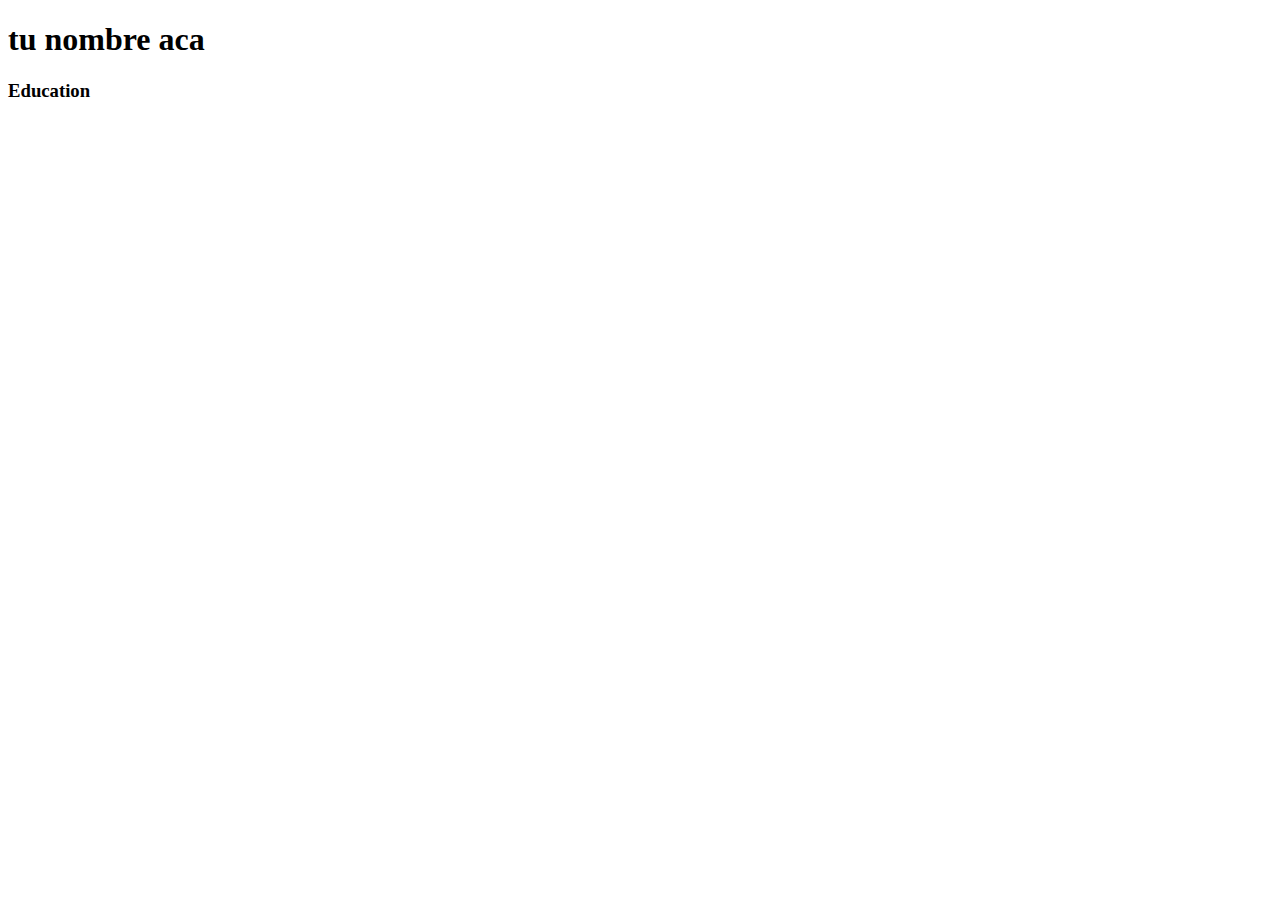
==== index.html @ c0e2174e "cambios realizados  al index" ====
<!DOCTYPE html>
<html lang="es">
<head>
    <meta charset="UTF-8">
    <meta name="viewport" content="width=device-width, initial-scale=1.0">
    <title>Document</title>
</head>
<body>
    <nav>
    </nav>
    <h1>tu nombre aca</h1>
    <section>
        <h3>Education</h3>
    </section>
    <footer>
        <p></p>
    </footer>
</html>
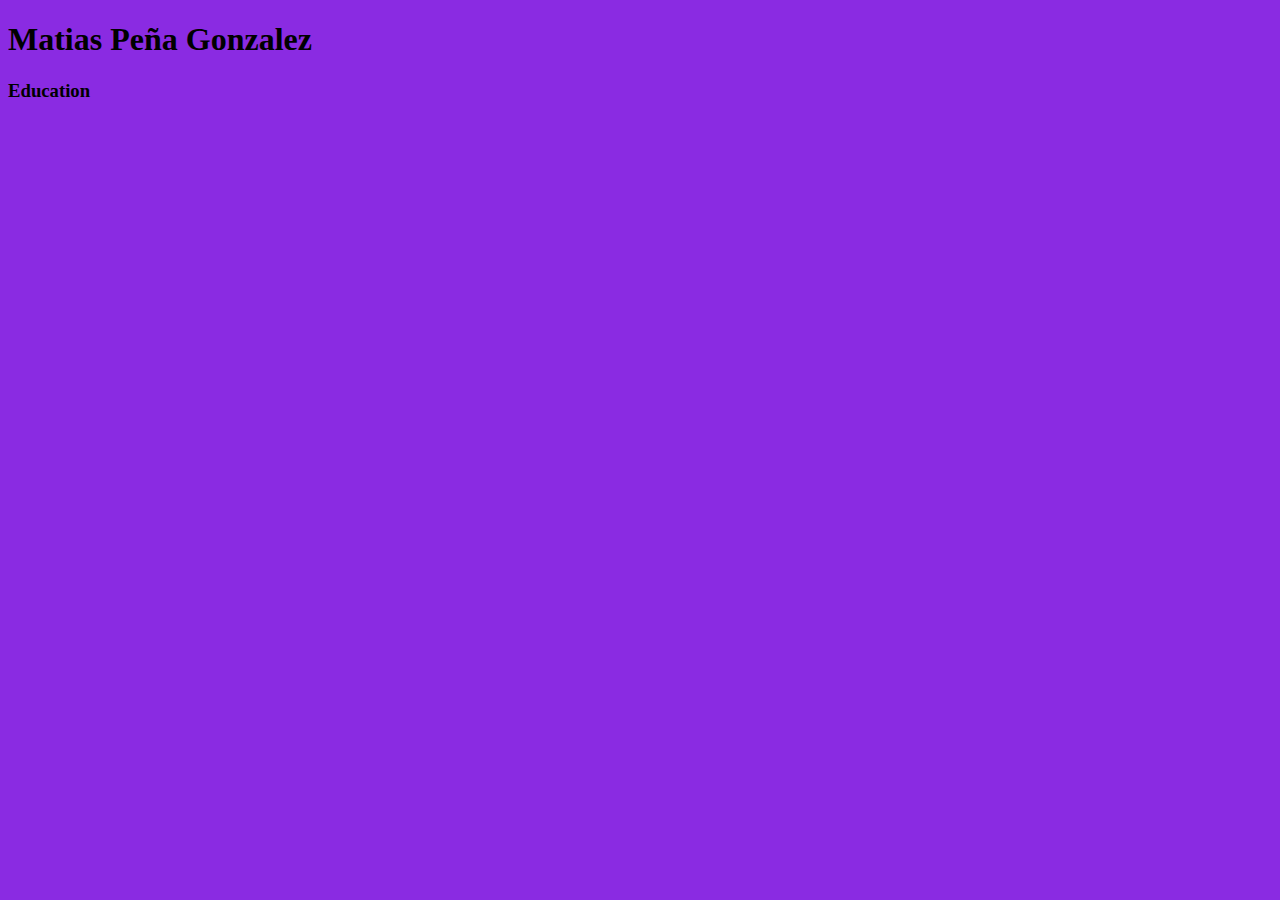
==== commit 7f14e62b: "Merge pull request #3 from matpenag/CambiosPorMatiasPeña" ====
--- a/index.html
+++ b/index.html
@@ -4,11 +4,12 @@
     <meta charset="UTF-8">
     <meta name="viewport" content="width=device-width, initial-scale=1.0">
     <title>Document</title>
+    <link rel="stylesheet" type="text/css" href="./Assets/css/style.css">
 </head>
 <body>
     <nav>
     </nav>
-    <h1>tu nombre aca</h1>
+    <h1>Matias Peña Gonzalez </h1>
     <section>
         <h3>Education</h3>
     </section>
--- a/Assets/css/style.css
+++ b/Assets/css/style.css
@@ -0,0 +1,3 @@
+body {
+  background-color: blueviolet;
+}
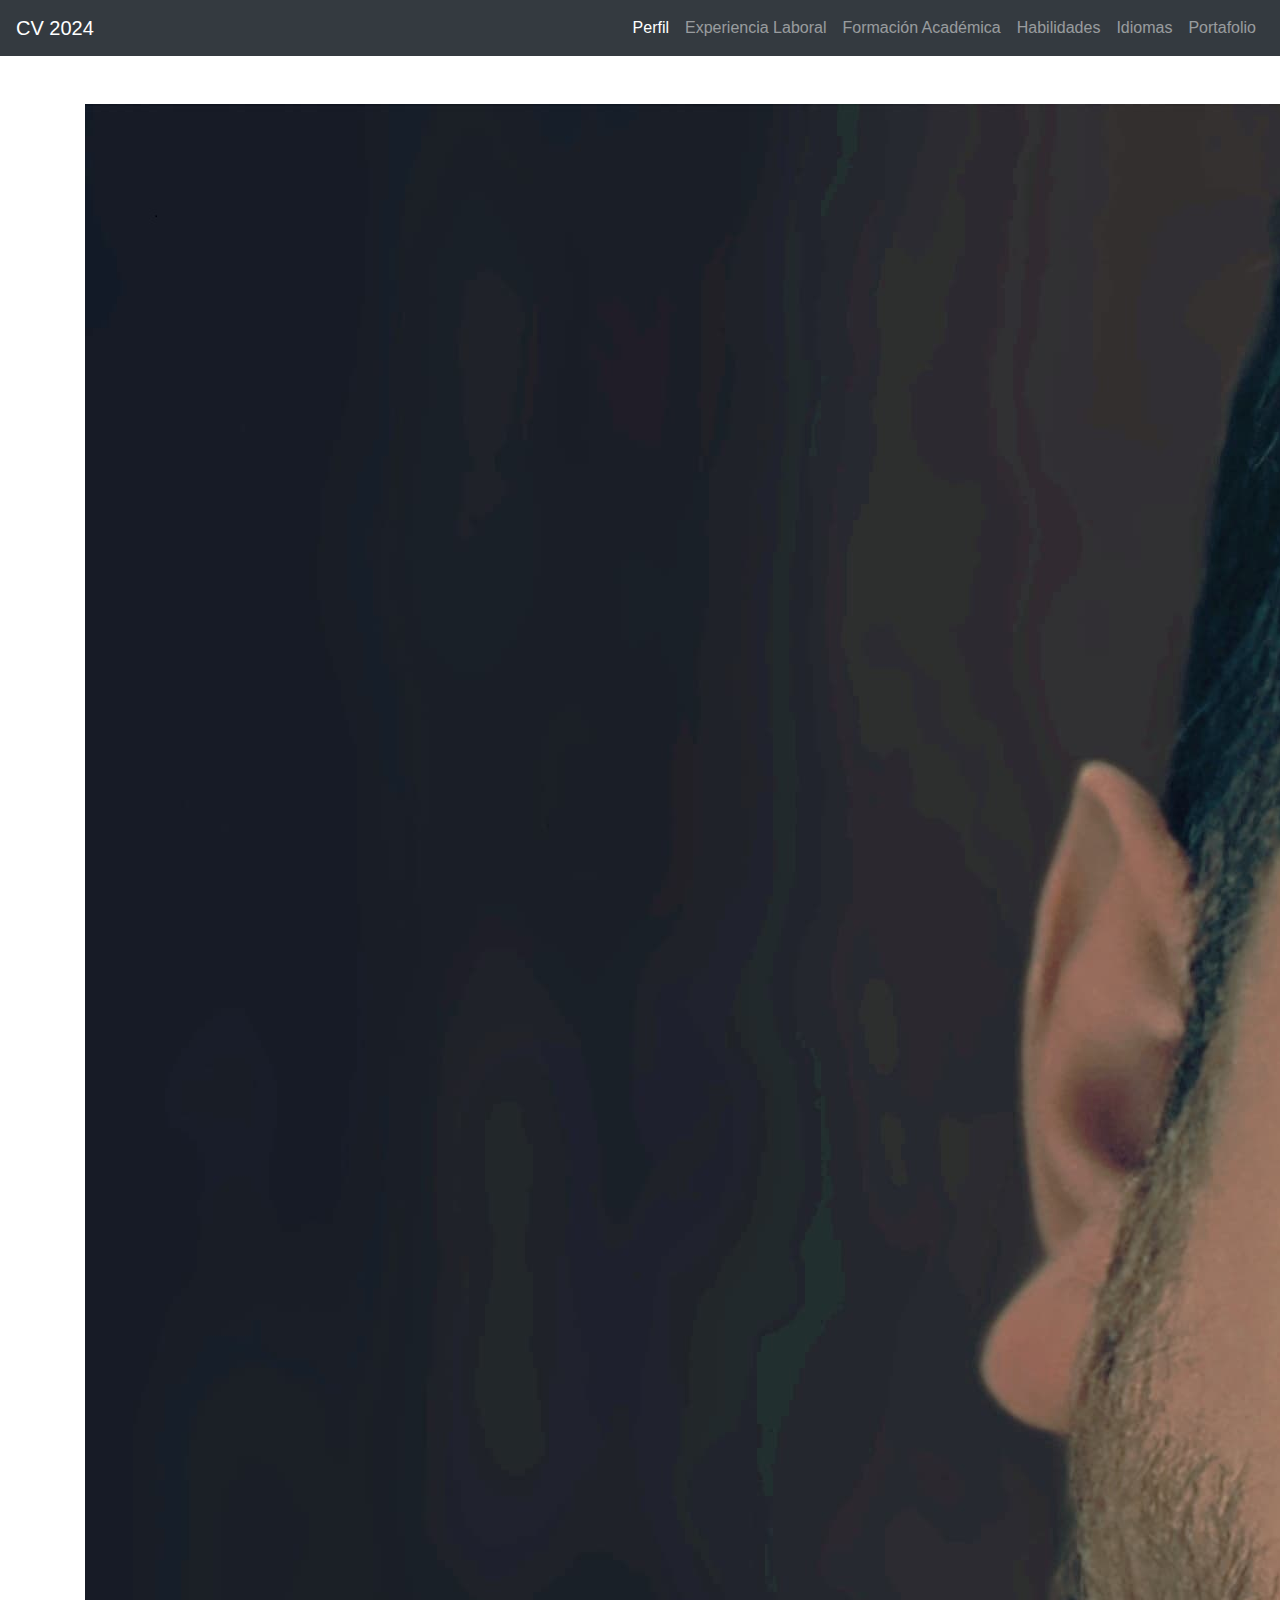
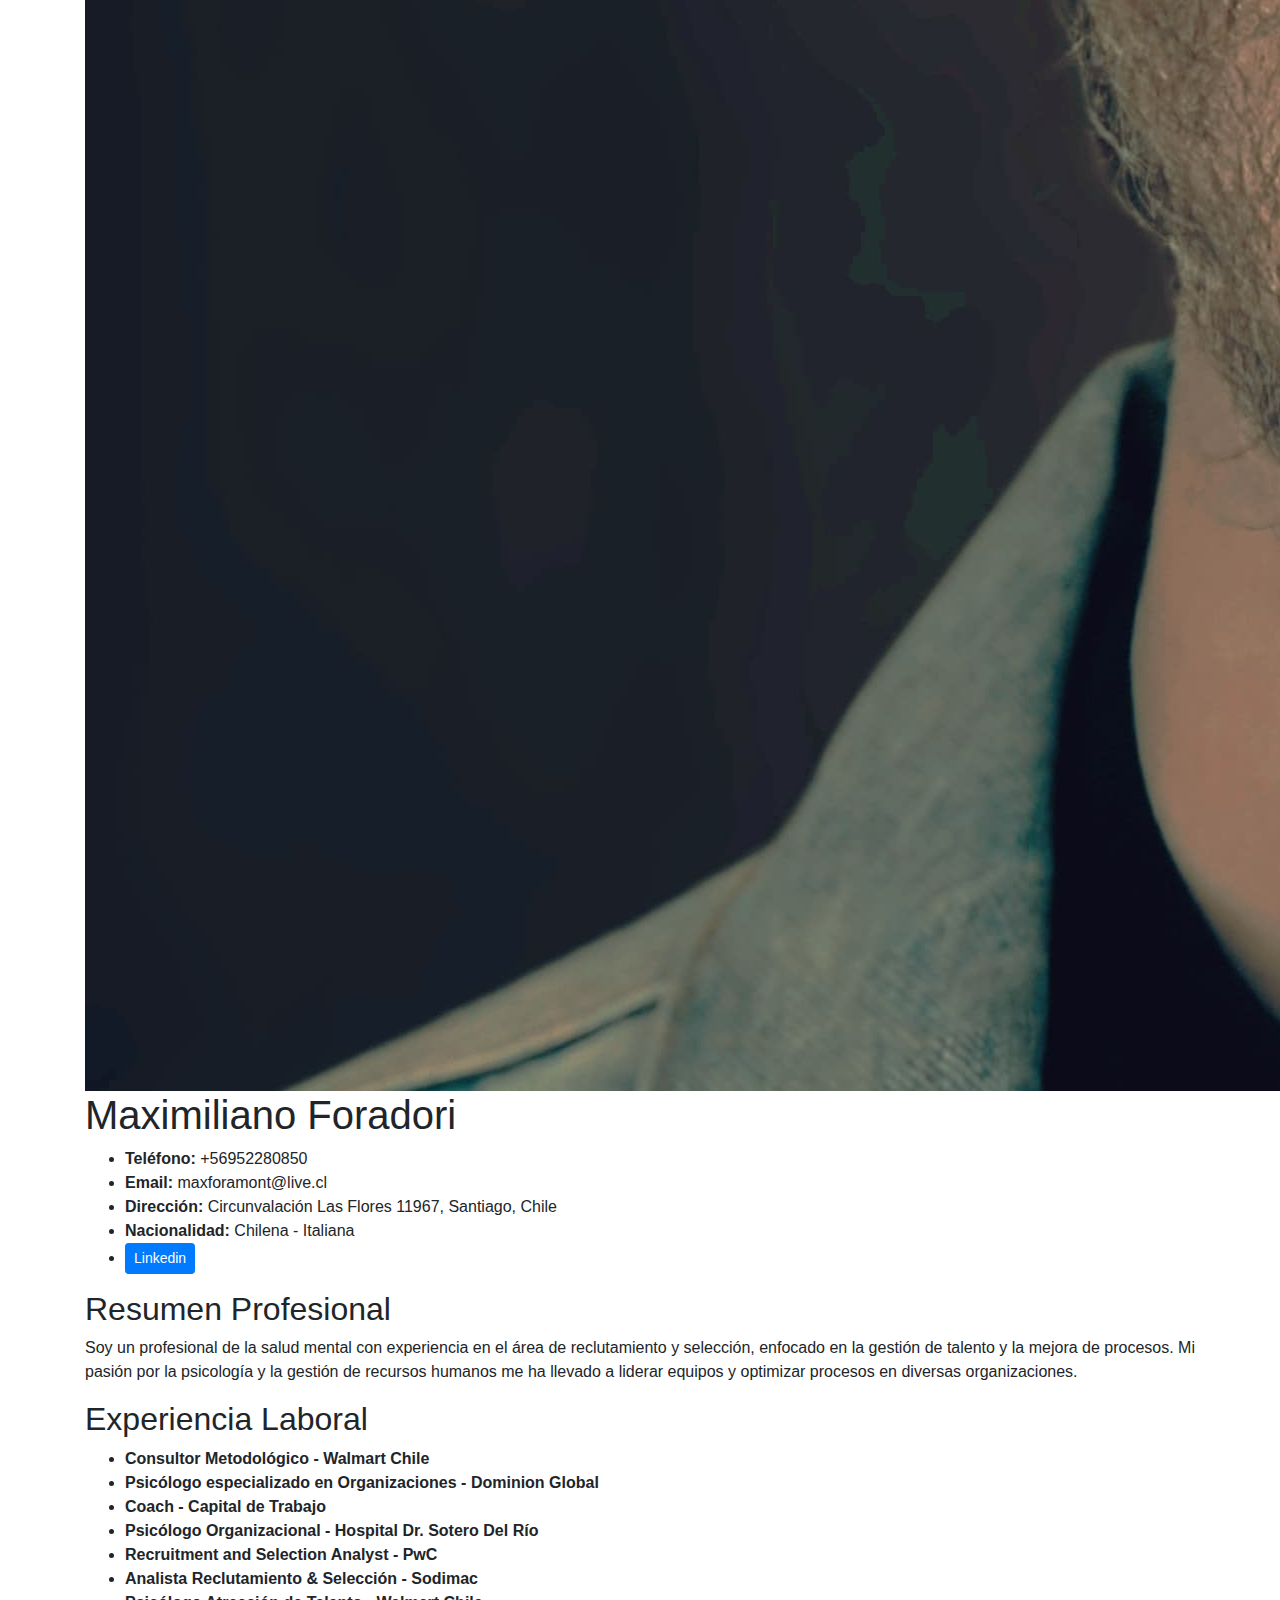
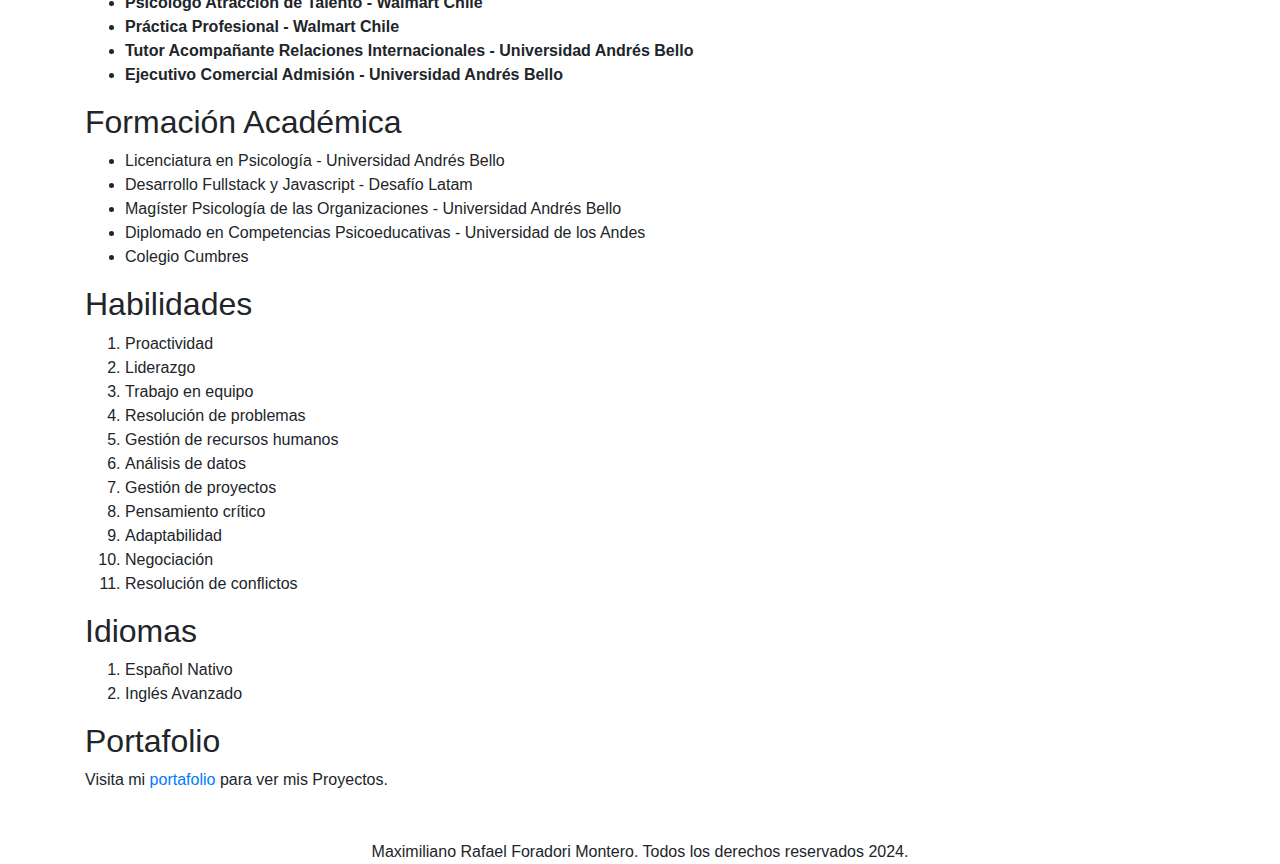
==== commit e226df87: "cambios finales si que si" ====
--- a/index.html
+++ b/index.html
@@ -1,19 +1,127 @@
 <!DOCTYPE html>
-<html lang="es">
+<html lang="es-cl">
 <head>
     <meta charset="UTF-8">
     <meta name="viewport" content="width=device-width, initial-scale=1.0">
-    <title>Document</title>
-    <link rel="stylesheet" type="text/css" href="./Assets/css/style.css">
+    <title>CV Maximiliano Foradori Montero 2024</title>
+   
+    <link href="https://stackpath.bootstrapcdn.com/bootstrap/4.5.2/css/bootstrap.min.css" rel="stylesheet">
+    
+    <link rel="stylesheet" href="assets/css/styles.css">
 </head>
 <body>
-    <nav>
+    
+    <nav class="navbar navbar-expand-lg navbar-dark bg-dark">
+        <a class="navbar-brand" href="#">CV 2024</a>
+        <button class="navbar-toggler" type="button" data-toggle="collapse" data-target="#navbarNav" aria-controls="navbarNav" aria-expanded="false" aria-label="Toggle navigation">
+            <span class="navbar-toggler-icon"></span>
+        </button>
+        <div class="collapse navbar-collapse" id="navbarNav">
+            <ul class="navbar-nav ml-auto">
+                <li class="nav-item active">
+                    <a class="nav-link" href="#perfil">Perfil</a>
+                </li>
+                <li class="nav-item">
+                    <a class="nav-link" href="#experiencia">Experiencia Laboral</a>
+                </li>
+                <li class="nav-item">
+                    <a class="nav-link" href="#formacion-academica">Formación Académica</a>
+                </li>
+                <li class="nav-item">
+                    <a class="nav-link" href="#habilidades">Habilidades</a>
+                </li>
+                <li class="nav-item">
+                    <a class="nav-link" href="#idiomas">Idiomas</a>
+                </li>
+                <li class="nav-item">
+                    <a class="nav-link" href="#portafolio">Portafolio</a>
+                </li>
+            </ul>
+        </div>
     </nav>
-    <h1>Matias Peña Gonzalez </h1>
-    <section>
-        <h3>Education</h3>
-    </section>
-    <footer>
-        <p></p>
-    </footer>
-</html>+
+    <div class="container mt-5">
+        <div class="cv-header">
+            <img src="Currículum/Assets/images/bg-hero.jpg" alt="Foto">
+            <h1>Maximiliano Foradori</h1>
+            <ul class="Información de Contacto">
+                <li><strong>Teléfono:</strong> +56952280850</li>
+                <li><strong>Email:</strong> maxforamont@live.cl</li>
+                <li><strong>Dirección:</strong> Circunvalación Las Flores 11967, Santiago, Chile</li>
+                <li><strong>Nacionalidad:</strong> Chilena - Italiana</li>
+                <li><a href="https://www.linkedin.com/in/maxforamont/" class="btn btn-primary btn-sm" target="_blank">Linkedin</a></li>
+            </ul>
+        </div>
+        
+        <section id="perfil">
+            <h2 class="section-title">Resumen Profesional</h2>
+            <p>Soy un profesional de la salud mental con experiencia en el área de reclutamiento y selección, enfocado en la gestión de talento y la mejora de procesos. Mi pasión por la psicología y la gestión de recursos humanos me ha llevado a liderar equipos y optimizar procesos en diversas organizaciones.</p>
+        </section>
+
+        <section id="experiencia">
+            <h2 class="section-title">Experiencia Laboral</h2>
+            <ul>
+                <li><strong>Consultor Metodológico - Walmart Chile</strong></li>
+                <li><strong>Psicólogo especializado en Organizaciones - Dominion Global</strong></li>
+                <li><strong>Coach - Capital de Trabajo</strong></li>
+                <li><strong>Psicólogo Organizacional - Hospital Dr. Sotero Del Río</strong></li>
+                <li><strong>Recruitment and Selection Analyst - PwC</strong></li>
+                <li><strong>Analista Reclutamiento & Selección - Sodimac</strong></li>
+                <li><strong>Psicólogo Atracción de Talento - Walmart Chile</strong></li>
+                <li><strong>Práctica Profesional - Walmart Chile</strong></li>
+                <li><strong>Tutor Acompañante Relaciones Internacionales - Universidad Andrés Bello</strong></li>
+                <li><strong>Ejecutivo Comercial Admisión - Universidad Andrés Bello</strong></li>
+            </ul>
+        </section>
+
+        <section id="formacion-academica">
+            <h2 class="section-title">Formación Académica</h2>
+            <ul>
+                <li>Licenciatura en Psicología - Universidad Andrés Bello</li>
+                <li>Desarrollo Fullstack y Javascript - Desafío Latam</li>
+                <li>Magíster Psicología de las Organizaciones - Universidad Andrés Bello</li>
+                <li>Diplomado en Competencias Psicoeducativas - Universidad de los Andes</li>
+                <li>Colegio Cumbres</li>
+            </ul>
+        </section>
+
+        <section id="habilidades">
+            <h2 class="section-title">Habilidades</h2>
+            <ol>
+                <li>Proactividad</li>
+                <li>Liderazgo</li>
+                <li>Trabajo en equipo</li>
+                <li>Resolución de problemas</li>
+                <li>Gestión de recursos humanos</li>
+                <li>Análisis de datos</li>
+                <li>Gestión de proyectos</li>
+                <li>Pensamiento crítico</li>
+                <li>Adaptabilidad</li>
+                <li>Negociación</li>
+                <li>Resolución de conflictos</li>
+            </ol>
+        </section>
+
+        <section id="idiomas">
+            <h2 class="section-title">Idiomas</h2>
+            <ol>
+                <li>Español Nativo</li>
+                <li>Inglés Avanzado</li>
+            </ol>
+        </section>
+
+        <section id="portafolio">
+            <h2 class="section-title">Portafolio</h2>
+            <p>Visita mi <a href="Currículum/portafolio/portafolio.html">portafolio</a> para ver mis Proyectos.</p>
+        </section>
+    </div>
+
+    
+    <script src="https://code.jquery.com/jquery-3.5.1.slim.min.js"></script>
+    <script src="https://cdn.jsdelivr.net/npm/@popperjs/core@2.5.2/dist/umd/popper.min.js"></script>
+    <script src="https://stackpath.bootstrapcdn.com/bootstrap/4.5.2/js/bootstrap.min.js"></script>
+
+    <footer class="text-center mt-5">Maximiliano Rafael Foradori Montero. Todos los derechos reservados 2024.</footer>
+</body>
+</html>
+
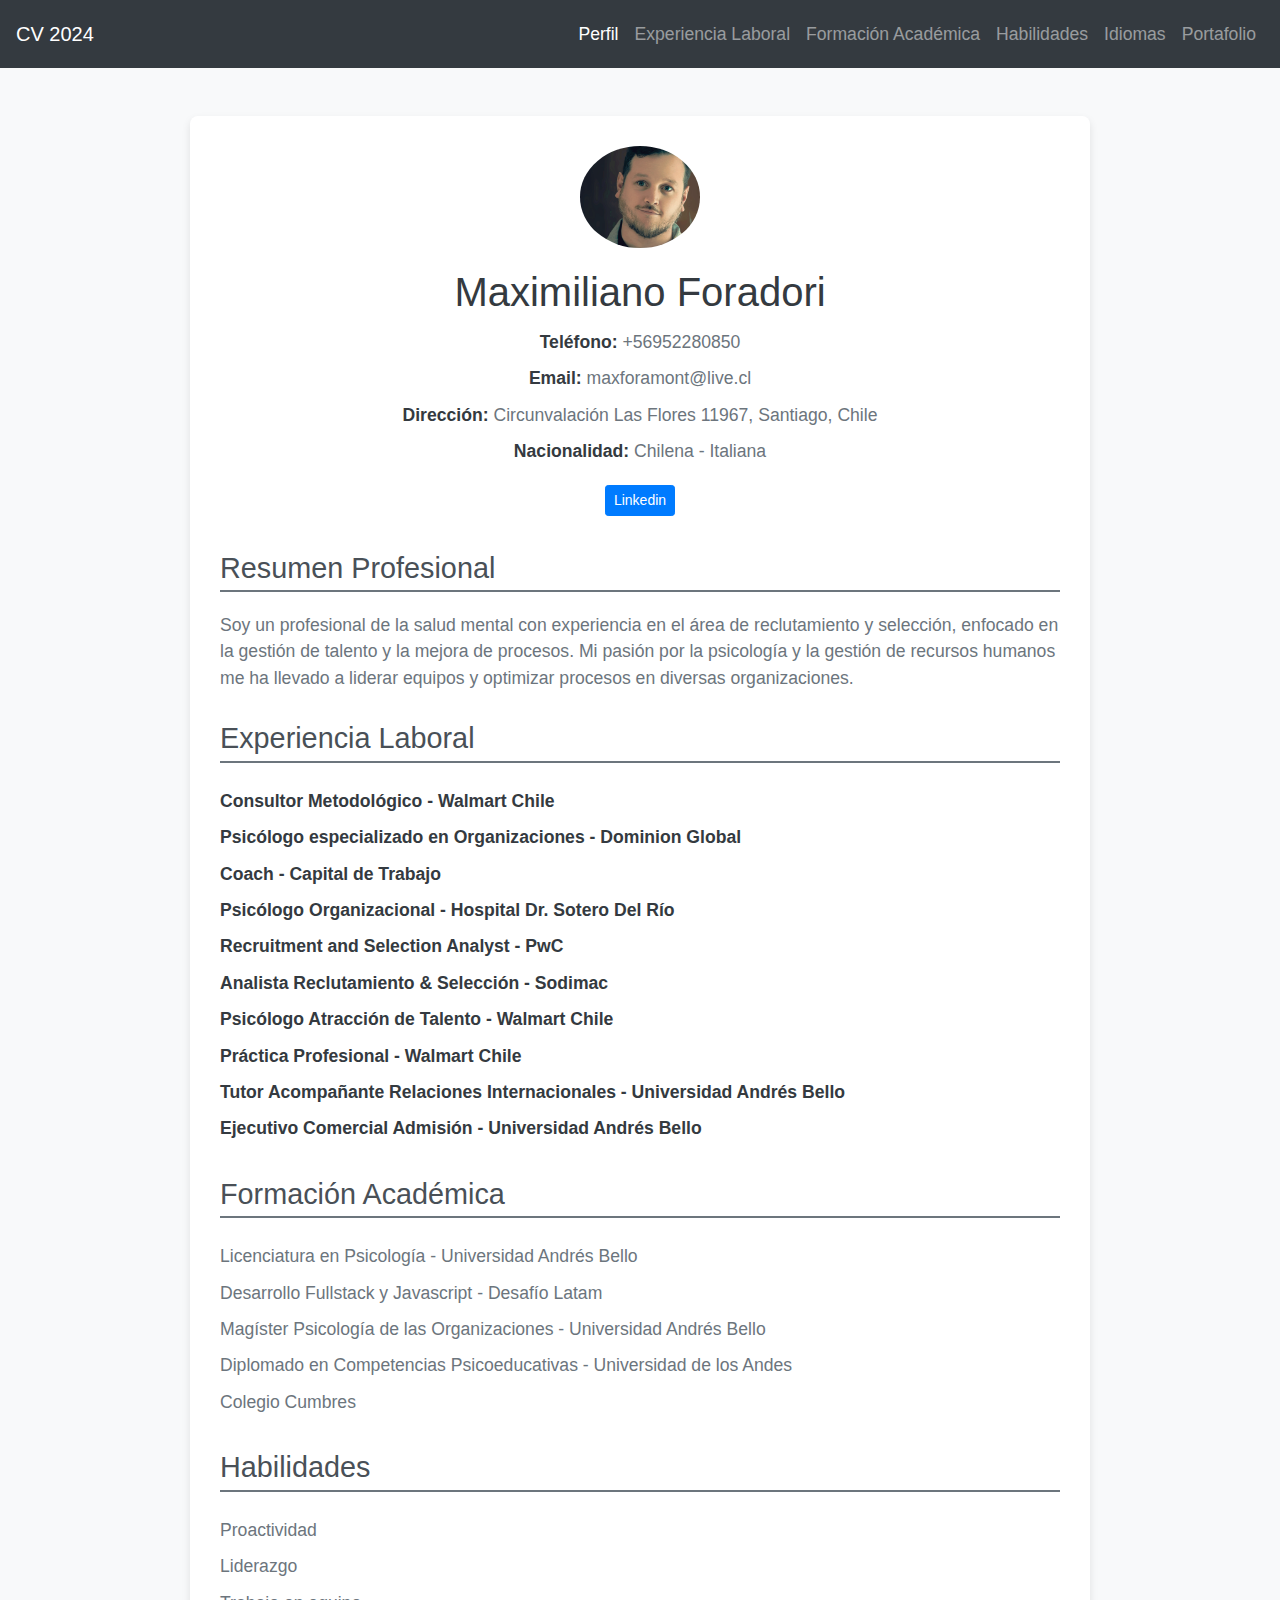
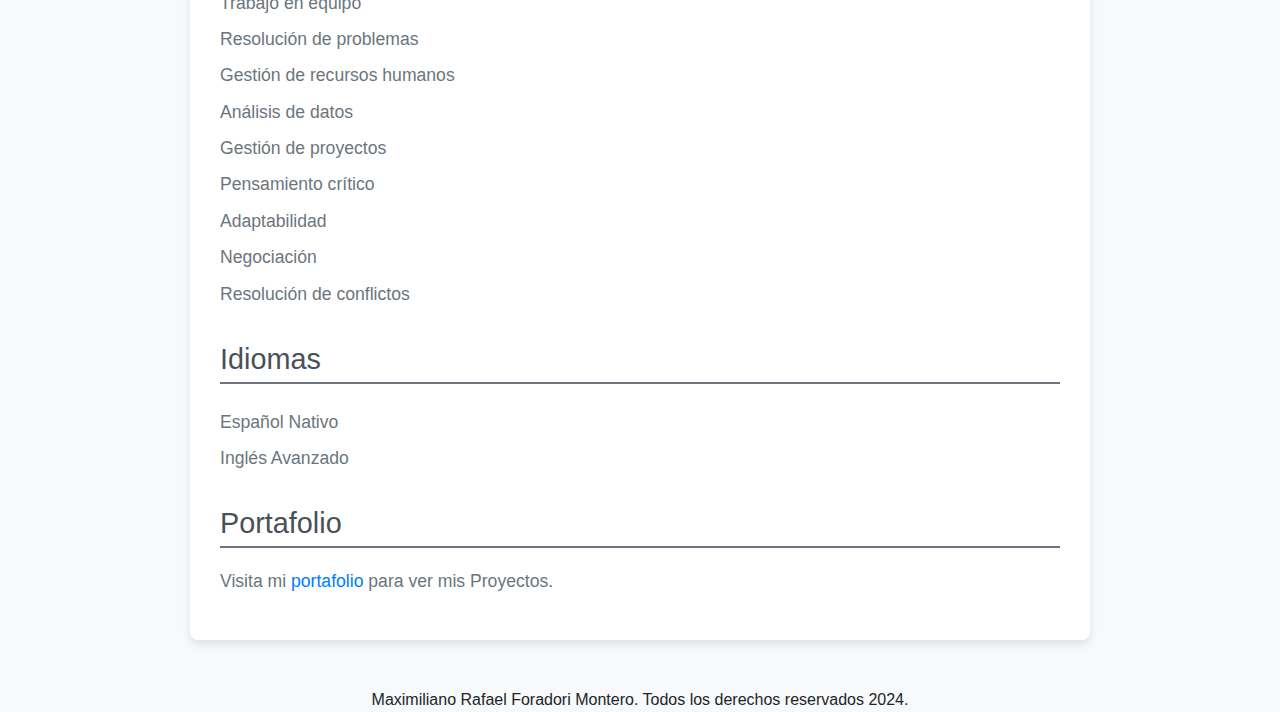
==== commit 11d85383: "cambios reales" ====
--- a/index.html
+++ b/index.html
@@ -7,7 +7,7 @@
    
     <link href="https://stackpath.bootstrapcdn.com/bootstrap/4.5.2/css/bootstrap.min.css" rel="stylesheet">
     
-    <link rel="stylesheet" href="assets/css/styles.css">
+    <link rel="stylesheet" href="Currículum/Assets/css/styles.css">
 </head>
 <body>
     
--- a/Currículum/Assets/css/styles.css
+++ b/Currículum/Assets/css/styles.css
@@ -0,0 +1,87 @@
+body {
+    background-color: blueviolet;
+  }
+  body {
+    background-color: #f8f9fa;
+    font-family: 'Arial', sans-serif;
+}
+
+  .container {
+    margin-top: 50px;
+    max-width: 900px;
+    background-color: white;
+    padding: 30px;
+    border-radius: 8px;
+    box-shadow: 0 4px 8px rgba(0, 0, 0, 0.1);
+  }
+  
+  .cv-header {
+    text-align: center;
+    margin-bottom: 30px;
+}
+  
+  .cv-header img {
+    max-width: 120px;
+    border-radius: 50%;
+    margin-bottom: 20px;
+  }
+  
+  h1 {
+    font-size: 2.5rem;
+    color: #343a40;
+  }
+  
+  .Información de Contacto {
+    list-style: none;
+    padding: 0;
+    text-align: center;
+    font-size: 1.1rem;
+  }
+  
+  .Información de Contacto li {
+    margin-bottom: 10px;
+  }
+  
+  .section-title {
+    font-size: 1.8rem;
+    border-bottom: 2px solid #6c757d;
+    padding-bottom: 5px;
+    margin-top: 30px;
+    margin-bottom: 20px;
+    color: #495057;
+  }
+  
+  ul, ol {
+    list-style-type: none;
+    padding-left: 0;
+  }
+  
+  ul li, ol li {
+    padding: 5px 0;
+    font-size: 1.1rem;
+    color: #6c757d;
+  }
+  
+  ul li strong, ol li strong {
+    color: #343a40;
+  }
+  
+  .btn {
+    margin-top: 10px;
+  }
+  
+  p {
+    font-size: 1.1rem;
+    color: #6c757d;
+}
+
+@media (max-width: 768px) {
+    .cv-header h1 {
+        font-size: 2rem;
+    }
+    
+    .section-title {
+        font-size: 1.5rem;
+    }
+}
+  